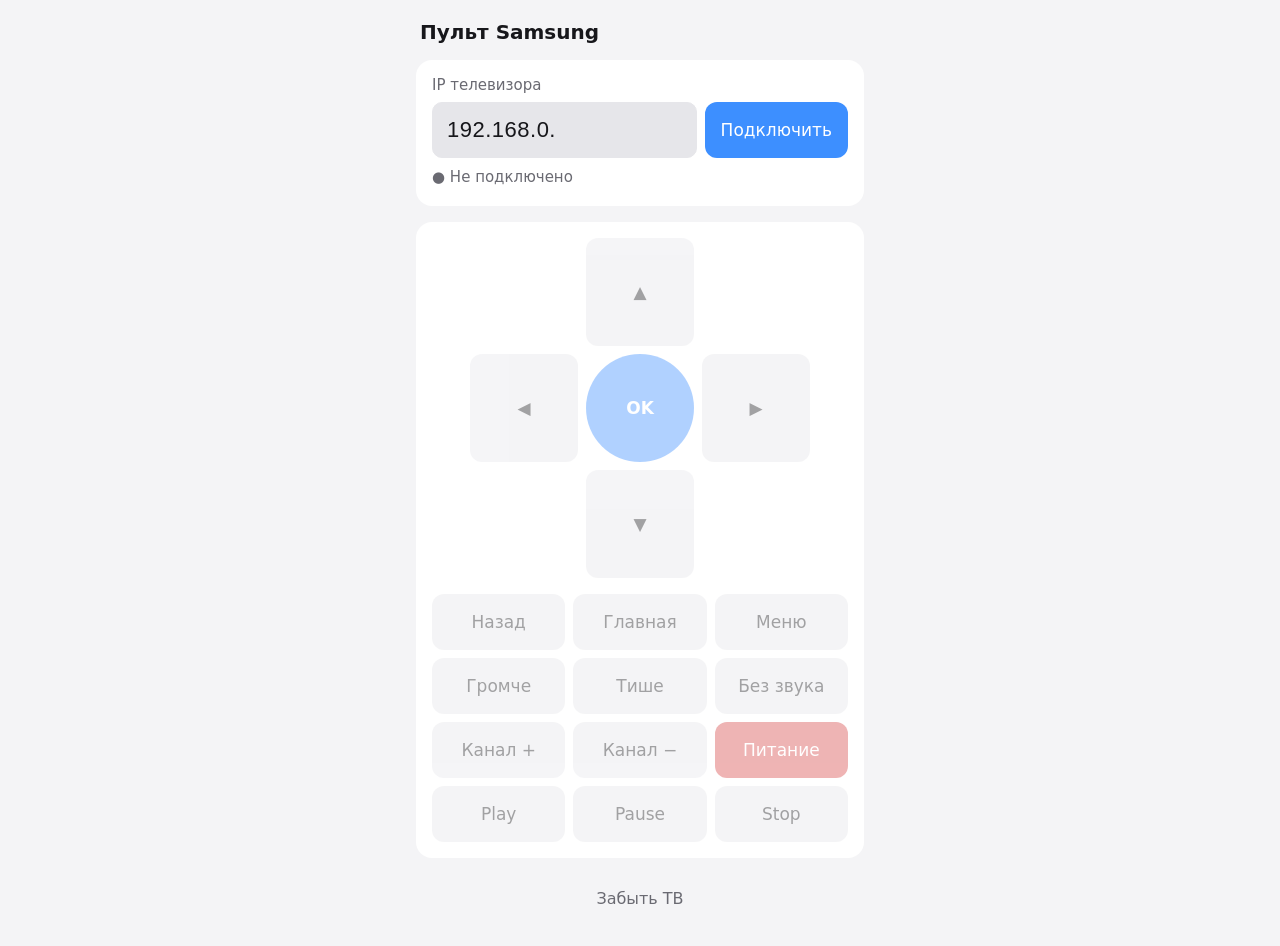
==== index.html @ b06d463a "Prefill IP with 192.168.0., larger touch targets, page heading" ====
<!DOCTYPE html>
<html lang="ru">
<head>
  <meta charset="UTF-8">
  <meta name="viewport" content="width=device-width, initial-scale=1.0">
  <title>TV Remote</title>
  <meta name="theme-color" content="#0b0b0d">
  <meta name="apple-mobile-web-app-capable" content="yes">
  <link rel="manifest" href="manifest.json">
  <link rel="icon" type="image/png" sizes="192x192" href="icon-192.png">
  <link rel="apple-touch-icon" href="icon-192.png">
  <link rel="stylesheet" href="styles.css">
</head>
<body>
  <main class="wrap">
    <h1>Пульт Samsung</h1>
    <section class="connect" id="connectPanel">
      <label for="ipInput">IP телевизора</label>
      <div class="row">
        <input id="ipInput" type="text" inputmode="decimal" value="192.168.0." placeholder="192.168.0.X" autocomplete="off" spellcheck="false">
        <button id="connectBtn" class="primary">Подключить</button>
      </div>
      <div class="status" id="status">Не подключено</div>
    </section>

    <section class="remote" id="remote" aria-label="Пульт">
      <div class="dpad">
        <button class="key ok" data-key="KEY_ENTER">OK</button>
        <button class="key up" data-key="KEY_UP" aria-label="Вверх">▲</button>
        <button class="key left" data-key="KEY_LEFT" aria-label="Влево">◀</button>
        <button class="key right" data-key="KEY_RIGHT" aria-label="Вправо">▶</button>
        <button class="key down" data-key="KEY_DOWN" aria-label="Вниз">▼</button>
      </div>

      <div class="grid3">
        <button class="key" data-key="KEY_RETURN">Назад</button>
        <button class="key" data-key="KEY_HOME">Главная</button>
        <button class="key" data-key="KEY_MENU">Меню</button>
      </div>

      <div class="grid2">
        <div class="pair">
          <button class="key" data-key="KEY_VOLUP">Громче</button>
          <button class="key" data-key="KEY_VOLDOWN">Тише</button>
          <button class="key" data-key="KEY_MUTE">Без звука</button>
        </div>
        <div class="pair">
          <button class="key" data-key="KEY_CHUP">Канал +</button>
          <button class="key" data-key="KEY_CHDOWN">Канал −</button>
          <button class="key power" data-key="KEY_POWER">Питание</button>
        </div>
      </div>

      <div class="grid3">
        <button class="key" data-key="KEY_PLAY">Play</button>
        <button class="key" data-key="KEY_PAUSE">Pause</button>
        <button class="key" data-key="KEY_STOP">Stop</button>
      </div>
    </section>

    <section class="foot">
      <button id="forgetBtn" class="ghost">Забыть ТВ</button>
    </section>
  </main>

  <script src="app.js"></script>
  <script>
    // Register the service worker when the page is served over HTTP(S) (not file://)
    if ('serviceWorker' in navigator && location.protocol.indexOf('http') === 0) {
      navigator.serviceWorker.register('sw.js').catch(function () { /* offline install is optional */ });
    }
  </script>
</body>
</html>
---- styles.css ----
:root {
  --bg: #0b0b0d;
  --panel: #17171b;
  --key: #26262d;
  --key-active: #3a3a44;
  --text: #f2f2f4;
  --text-dim: #9a9aa0;
  --accent: #3d8fff;
  --bad: #d64545;
  --ok: #3cb371;
}

@media (prefers-color-scheme: light) {
  :root:not([data-theme="dark"]) {
    --bg: #f4f4f6;
    --panel: #ffffff;
    --key: #e6e6ea;
    --key-active: #d2d2d8;
    --text: #17171b;
    --text-dim: #6a6a72;
  }
}

* { box-sizing: border-box; }

html, body {
  margin: 0;
  background: var(--bg);
  color: var(--text);
  font-family: 'Segoe UI', system-ui, Arial, sans-serif;
  min-height: 100%;
}

.wrap {
  max-width: 480px;
  margin: 0 auto;
  padding: 16px;
  display: flex;
  flex-direction: column;
  gap: 16px;
}

.connect, .remote {
  background: var(--panel);
  border-radius: 16px;
  padding: 16px;
}

label { display: block; color: var(--text-dim); font-size: 14px; margin-bottom: 8px; }

.row { display: flex; gap: 8px; }

input {
  flex: 1;
  min-width: 0;
  padding: 12px;
  border-radius: 10px;
  border: 1px solid var(--key);
  background: var(--key);
  color: var(--text);
  font-size: 16px;
}

button {
  font: inherit;
  color: var(--text);
  background: var(--key);
  border: 0;
  border-radius: 12px;
  padding: 12px;
  min-height: 48px;
  cursor: pointer;
  -webkit-tap-highlight-color: transparent;
  touch-action: manipulation;
}
button:active, button.pressed { background: var(--key-active); }
button:disabled { opacity: 0.4; cursor: default; }

button.primary { background: var(--accent); color: #fff; padding: 12px 16px; }
button.ghost { background: transparent; color: var(--text-dim); }

.status { margin-top: 10px; font-size: 14px; color: var(--text-dim); }
.status.ok { color: var(--ok); }
.status.bad { color: var(--bad); }

/* D-pad */
.dpad {
  display: grid;
  grid-template-columns: 1fr 1fr 1fr;
  grid-template-rows: 1fr 1fr 1fr;
  gap: 8px;
  width: 100%;
  aspect-ratio: 1 / 1;
  max-width: 320px;
  margin: 0 auto 16px;
}
.dpad .up { grid-column: 2; grid-row: 1; }
.dpad .left { grid-column: 1; grid-row: 2; }
.dpad .ok { grid-column: 2; grid-row: 2; border-radius: 50%; background: var(--accent); color: #fff; font-weight: 600; }
.dpad .right { grid-column: 3; grid-row: 2; }
.dpad .down { grid-column: 2; grid-row: 3; }

.grid3, .grid2 { display: grid; gap: 8px; margin-top: 8px; }
.grid3 { grid-template-columns: repeat(3, 1fr); }
.grid2 { grid-template-columns: 1fr; }
.pair { display: grid; grid-template-columns: repeat(3, 1fr); gap: 8px; }

.power { background: var(--bad); color: #fff; }

.foot { text-align: center; }

[hidden] { display: none !important; }

/* Touch-friendly sizes for phones */
.wrap { padding: max(16px, env(safe-area-inset-top)) 16px max(24px, env(safe-area-inset-bottom)); }
h1 { font-size: 20px; font-weight: 600; margin: 4px 4px 0; }
.connect label { font-size: 15px; }
input {
  font-size: 22px;
  letter-spacing: 0.5px;
  padding: 14px;
  min-height: 56px;
  font-variant-numeric: tabular-nums;
}
input:focus { outline: 2px solid var(--accent); outline-offset: 0; }
.row button.primary { min-height: 56px; font-size: 17px; }
button.key { min-height: 56px; font-size: 17px; }
.dpad { max-width: 340px; }
.status { font-size: 15px; min-height: 22px; }
.status::before { content: '● '; color: var(--text-dim); }
.status.ok::before { color: var(--ok); }
.status.bad::before { color: var(--bad); }
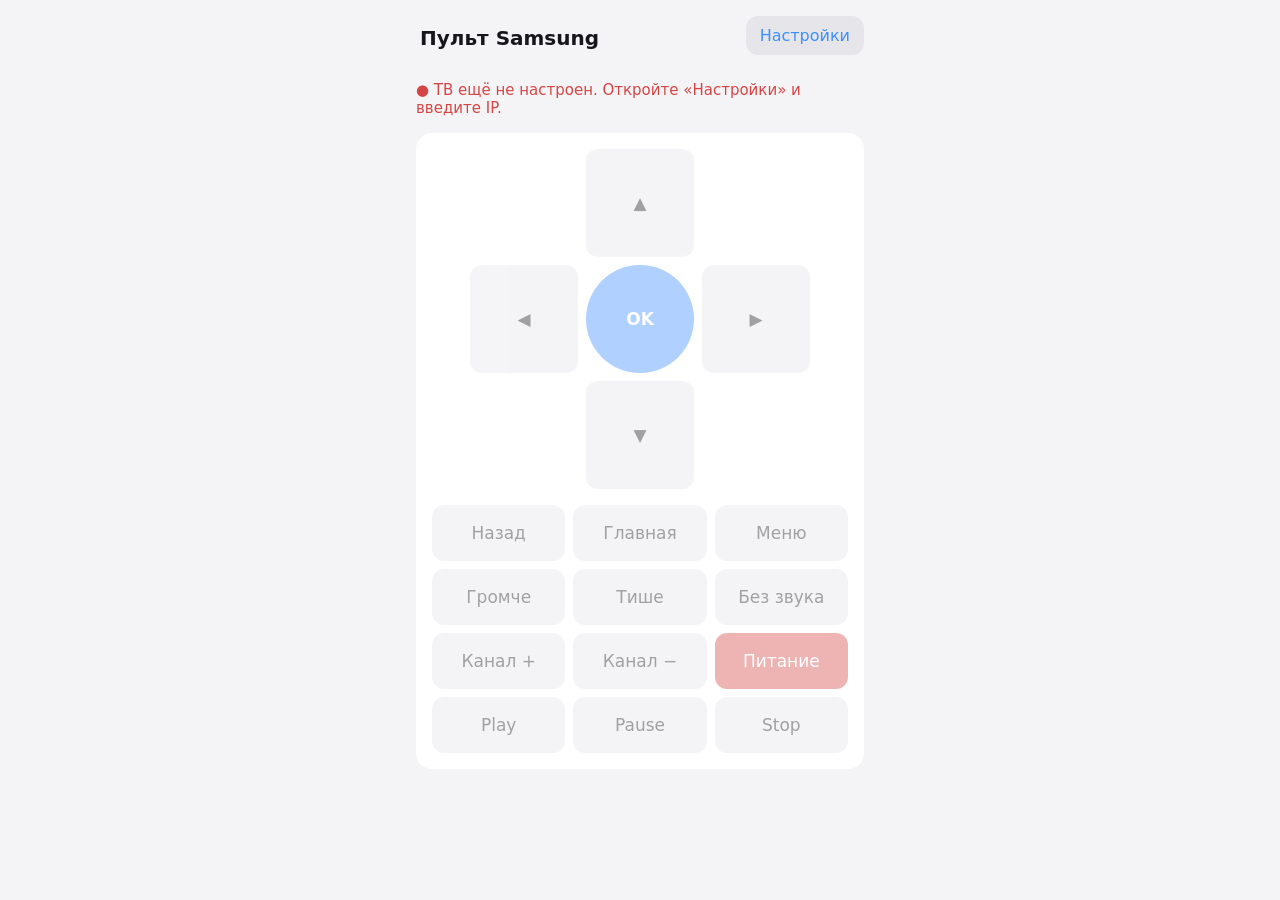
==== commit b4f84ff0: "Split settings into their own page (opened from a button); shared connection core" ====
--- a/index.html
+++ b/index.html
@@ -13,15 +13,12 @@
 </head>
 <body>
   <main class="wrap">
-    <h1>Пульт Samsung</h1>
-    <section class="connect" id="connectPanel">
-      <label for="ipInput">IP телевизора</label>
-      <div class="row">
-        <input id="ipInput" type="text" inputmode="decimal" value="192.168.0." placeholder="192.168.0.X" autocomplete="off" spellcheck="false">
-        <button id="connectBtn" class="primary">Подключить</button>
-      </div>
-      <div class="status" id="status">Не подключено</div>
-    </section>
+    <header class="bar">
+      <h1>Пульт Samsung</h1>
+      <a class="settings-link" href="settings.html" aria-label="Настройки">Настройки</a>
+    </header>
+
+    <div class="status" id="status">Не подключено</div>
 
     <section class="remote" id="remote" aria-label="Пульт">
       <div class="dpad">
@@ -57,15 +54,11 @@
         <button class="key" data-key="KEY_STOP">Stop</button>
       </div>
     </section>
-
-    <section class="foot">
-      <button id="forgetBtn" class="ghost">Забыть ТВ</button>
-    </section>
   </main>
 
-  <script src="app.js"></script>
+  <script src="tv.js"></script>
+  <script src="remote.js"></script>
   <script>
-    // Register the service worker when the page is served over HTTP(S) (not file://)
     if ('serviceWorker' in navigator && location.protocol.indexOf('http') === 0) {
       navigator.serviceWorker.register('sw.js').catch(function () { /* offline install is optional */ });
     }
--- a/styles.css
+++ b/styles.css
@@ -127,6 +127,16 @@
 button.key { min-height: 56px; font-size: 17px; }
 .dpad { max-width: 340px; }
 .status { font-size: 15px; min-height: 22px; }
+.bar { display: flex; align-items: center; justify-content: space-between; gap: 12px; }
+.settings-link {
+  color: var(--accent);
+  text-decoration: none;
+  font-size: 16px;
+  padding: 10px 14px;
+  border-radius: 12px;
+  background: var(--key);
+}
+.hint { margin-top: 12px; font-size: 14px; color: var(--text-dim); line-height: 1.4; }
 .status::before { content: '● '; color: var(--text-dim); }
 .status.ok::before { color: var(--ok); }
 .status.bad::before { color: var(--bad); }
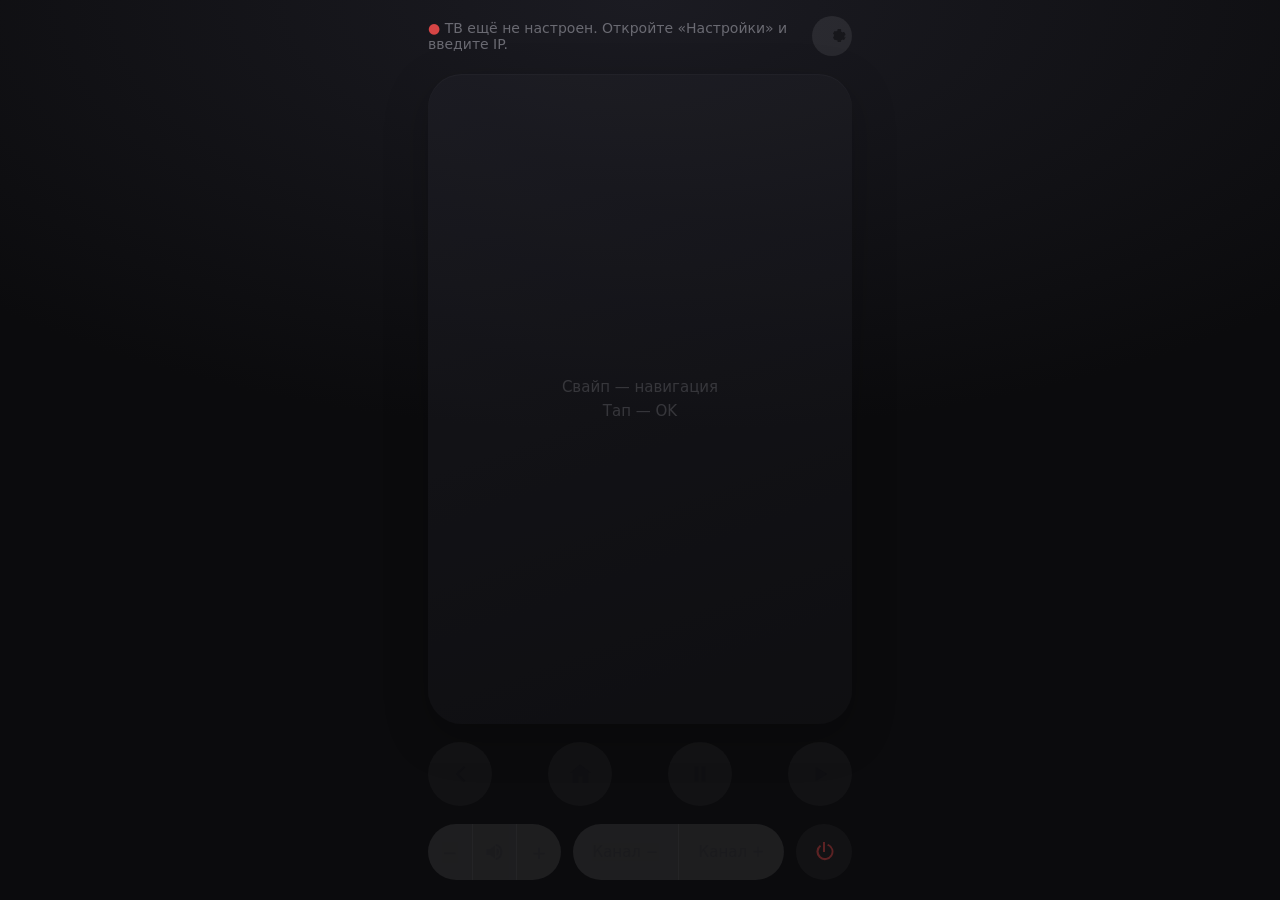
==== commit fa6edfba: "Apple TV style remote: swipe touchpad (swipe = move, tap = OK), round transport buttons, volume pill" ====
--- a/index.html
+++ b/index.html
@@ -2,7 +2,7 @@
 <html lang="ru">
 <head>
   <meta charset="UTF-8">
-  <meta name="viewport" content="width=device-width, initial-scale=1.0">
+  <meta name="viewport" content="width=device-width, initial-scale=1.0, viewport-fit=cover">
   <title>TV Remote</title>
   <meta name="theme-color" content="#0b0b0d">
   <meta name="apple-mobile-web-app-capable" content="yes">
@@ -12,47 +12,49 @@
   <link rel="stylesheet" href="styles.css">
 </head>
 <body>
-  <main class="wrap">
-    <header class="bar">
-      <h1>Пульт Samsung</h1>
-      <a class="settings-link" href="settings.html" aria-label="Настройки">Настройки</a>
+  <main class="remote-app">
+    <header class="top">
+      <div class="status" id="status">Не подключено</div>
+      <a class="settings-link" href="settings.html" aria-label="Настройки">
+        <svg viewBox="0 0 24 24" width="22" height="22" aria-hidden="true"><path fill="currentColor" d="M12 8.5a3.5 3.5 0 1 0 0 7 3.5 3.5 0 0 0 0-7Zm8.9 4.2-.9-.5c.1-.6.1-1.1 0-1.7l.9-.5a.8.8 0 0 0 .3-1.1l-1.2-2a.8.8 0 0 0-1.1-.3l-.9.5a6.9 6.9 0 0 0-1.5-.9V4.1a.8.8 0 0 0-.8-.8h-2.4a.8.8 0 0 0-.8.8v1.1c-.5.2-1 .5-1.5.9l-.9-.5a.8.8 0 0 0-1.1.3l-1.2 2a.8.8 0 0 0 .3 1.1l.9.5c-.1.6-.1 1.1 0 1.7l-.9.5a.8.8 0 0 0-.3 1.1l1.2 2c.2.4.7.5 1.1.3l.9-.5c.5.4 1 .7 1.5.9v1.1c0 .4.4.8.8.8h2.4c.4 0 .8-.4.8-.8v-1.1c.5-.2 1-.5 1.5-.9l.9.5c.4.2.9.1 1.1-.3l1.2-2a.8.8 0 0 0-.3-1.1Z"/></svg>
+      </a>
     </header>
 
-    <div class="status" id="status">Не подключено</div>
+    <!-- Swipe surface: swipe to move the focus, tap to press OK -->
+    <section class="touchpad" id="touchpad" aria-label="Тачпад: свайп для навигации, тап для OK">
+      <div class="touch-hint" id="touchHint">Свайп — навигация<br>Тап — OK</div>
+    </section>
 
-    <section class="remote" id="remote" aria-label="Пульт">
-      <div class="dpad">
-        <button class="key ok" data-key="KEY_ENTER">OK</button>
-        <button class="key up" data-key="KEY_UP" aria-label="Вверх">▲</button>
-        <button class="key left" data-key="KEY_LEFT" aria-label="Влево">◀</button>
-        <button class="key right" data-key="KEY_RIGHT" aria-label="Вправо">▶</button>
-        <button class="key down" data-key="KEY_DOWN" aria-label="Вниз">▼</button>
+    <section class="buttons">
+      <button class="round key" data-key="KEY_RETURN" aria-label="Назад">
+        <svg viewBox="0 0 24 24" width="26" height="26" aria-hidden="true"><path fill="currentColor" d="M15.5 4.5 8 12l7.5 7.5 1.4-1.4L10.8 12l6.1-6.1z"/></svg>
+      </button>
+      <button class="round key" data-key="KEY_HOME" aria-label="Главная">
+        <svg viewBox="0 0 24 24" width="26" height="26" aria-hidden="true"><path fill="currentColor" d="M12 3 2.5 11h2.9v9h5.2v-6h3.8v6h5.2v-9h2.9z"/></svg>
+      </button>
+      <button class="round key" data-key="KEY_PAUSE" aria-label="Пауза">
+        <svg viewBox="0 0 24 24" width="26" height="26" aria-hidden="true"><path fill="currentColor" d="M7 5h3.5v14H7zM13.5 5H17v14h-3.5z"/></svg>
+      </button>
+      <button class="round key" data-key="KEY_PLAY" aria-label="Играть">
+        <svg viewBox="0 0 24 24" width="26" height="26" aria-hidden="true"><path fill="currentColor" d="M8 5.5v13l11-6.5z"/></svg>
+      </button>
+    </section>
+
+    <section class="volume-row">
+      <div class="pill">
+        <button class="key" data-key="KEY_VOLDOWN" aria-label="Тише">−</button>
+        <button class="key" data-key="KEY_MUTE" aria-label="Без звука">
+          <svg viewBox="0 0 24 24" width="22" height="22" aria-hidden="true"><path fill="currentColor" d="M4 9v6h4l5 4V5L8 9H4zm13.5 3a4.5 4.5 0 0 0-2.5-4v8a4.5 4.5 0 0 0 2.5-4zM14 3.2v2.1a7 7 0 0 1 0 13.4v2.1a9 9 0 0 0 0-17.6z"/></svg>
+        </button>
+        <button class="key" data-key="KEY_VOLUP" aria-label="Громче">+</button>
       </div>
-
-      <div class="grid3">
-        <button class="key" data-key="KEY_RETURN">Назад</button>
-        <button class="key" data-key="KEY_HOME">Главная</button>
-        <button class="key" data-key="KEY_MENU">Меню</button>
+      <div class="pill">
+        <button class="key" data-key="KEY_CHDOWN" aria-label="Канал вниз">Канал −</button>
+        <button class="key" data-key="KEY_CHUP" aria-label="Канал вверх">Канал +</button>
       </div>
-
-      <div class="grid2">
-        <div class="pair">
-          <button class="key" data-key="KEY_VOLUP">Громче</button>
-          <button class="key" data-key="KEY_VOLDOWN">Тише</button>
-          <button class="key" data-key="KEY_MUTE">Без звука</button>
-        </div>
-        <div class="pair">
-          <button class="key" data-key="KEY_CHUP">Канал +</button>
-          <button class="key" data-key="KEY_CHDOWN">Канал −</button>
-          <button class="key power" data-key="KEY_POWER">Питание</button>
-        </div>
-      </div>
-
-      <div class="grid3">
-        <button class="key" data-key="KEY_PLAY">Play</button>
-        <button class="key" data-key="KEY_PAUSE">Pause</button>
-        <button class="key" data-key="KEY_STOP">Stop</button>
-      </div>
+      <button class="round power key" data-key="KEY_POWER" aria-label="Питание">
+        <svg viewBox="0 0 24 24" width="24" height="24" aria-hidden="true"><path fill="currentColor" d="M11 2h2v10h-2zM7.8 4.9l1.4 1.4A6.5 6.5 0 1 0 15 5.3l1.4-1.4A8.5 8.5 0 1 1 7.8 4.9z"/></svg>
+      </button>
     </section>
   </main>
 
--- a/styles.css
+++ b/styles.css
@@ -140,3 +140,110 @@
 .status::before { content: '● '; color: var(--text-dim); }
 .status.ok::before { color: var(--ok); }
 .status.bad::before { color: var(--bad); }
+
+/* ---- Apple TV style remote ---- */
+body {
+  background: radial-gradient(120% 80% at 50% 0%, #1b1b22 0%, #0b0b0d 60%);
+  min-height: 100vh;
+  -webkit-user-select: none;
+  user-select: none;
+  -webkit-touch-callout: none;
+}
+
+.remote-app {
+  max-width: 420px;
+  margin: 0 auto;
+  min-height: 100vh;
+  padding: max(16px, env(safe-area-inset-top)) 18px max(20px, env(safe-area-inset-bottom));
+  display: flex;
+  flex-direction: column;
+  gap: 18px;
+}
+
+.top { display: flex; align-items: center; justify-content: space-between; gap: 12px; min-height: 40px; }
+.top .status { font-size: 14px; color: var(--text-dim); margin: 0; }
+.settings-link {
+  color: var(--text);
+  width: 40px;
+  height: 40px;
+  border-radius: 50%;
+  background: rgba(255, 255, 255, 0.08);
+  display: grid;
+  place-items: center;
+  flex: 0 0 auto;
+}
+
+/* Swipe surface */
+.touchpad {
+  position: relative;
+  flex: 1 1 auto;
+  min-height: 46vh;
+  border-radius: 34px;
+  background: linear-gradient(160deg, #22222a 0%, #141418 100%);
+  box-shadow: inset 0 1px 0 rgba(255, 255, 255, 0.06), 0 14px 40px rgba(0, 0, 0, 0.45);
+  touch-action: none;
+  display: grid;
+  place-items: center;
+  transition: opacity 0.2s;
+}
+.touchpad.disabled { opacity: 0.45; }
+.touchpad.active { box-shadow: inset 0 0 0 2px rgba(255, 255, 255, 0.22), 0 14px 40px rgba(0, 0, 0, 0.45); }
+.touch-hint {
+  color: var(--text-dim);
+  font-size: 15px;
+  line-height: 1.6;
+  text-align: center;
+  transition: opacity 0.2s;
+}
+
+/* Round buttons row */
+.buttons { display: flex; justify-content: space-between; gap: 12px; }
+.round {
+  width: 64px;
+  height: 64px;
+  min-height: 0;
+  border-radius: 50%;
+  padding: 0;
+  display: grid;
+  place-items: center;
+  background: rgba(255, 255, 255, 0.08);
+  color: var(--text);
+  flex: 0 0 auto;
+}
+.round:active, .round.pressed { background: rgba(255, 255, 255, 0.18); transform: scale(0.96); }
+.round.power { color: var(--bad); }
+
+/* Volume and channel pills */
+.volume-row { display: flex; align-items: center; gap: 12px; }
+.pill {
+  display: flex;
+  flex: 1 1 auto;
+  justify-content: space-between;
+  align-items: center;
+  height: 56px;
+  border-radius: 28px;
+  background: rgba(255, 255, 255, 0.08);
+  overflow: hidden;
+}
+.pill button {
+  flex: 1 1 0;
+  height: 100%;
+  min-height: 0;
+  padding: 0;
+  border-radius: 0;
+  background: transparent;
+  color: var(--text);
+  font-size: 18px;
+  display: grid;
+  place-items: center;
+}
+.pill button:active { background: rgba(255, 255, 255, 0.14); }
+.pill button + button { border-left: 1px solid rgba(255, 255, 255, 0.08); }
+.pill:nth-child(2) button { font-size: 15px; }
+
+/* Buttons that do not fit the grid use a generic fill */
+.volume-row .round.power { width: 56px; height: 56px; }
+
+@media (min-width: 900px) {
+  .remote-app { max-width: 460px; }
+}
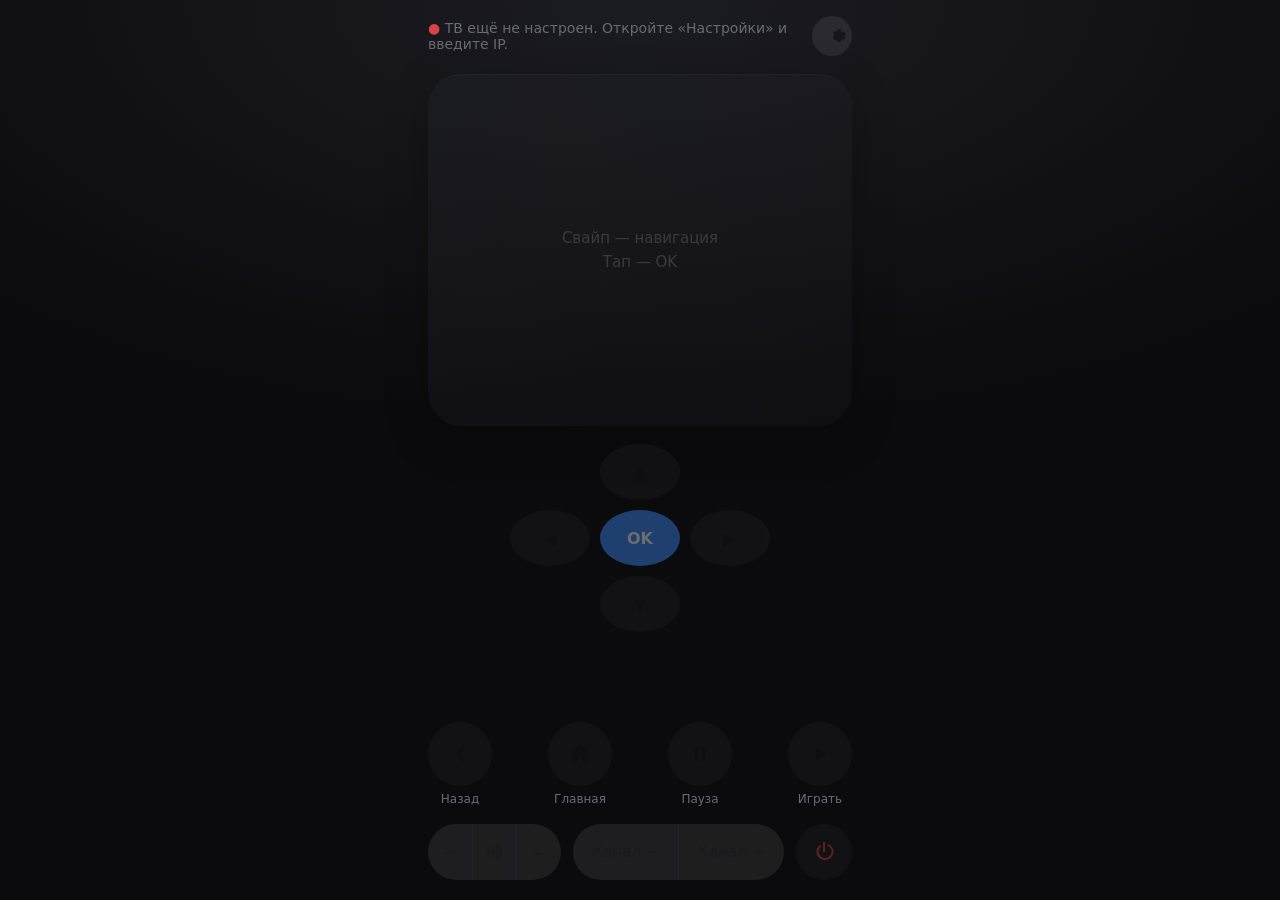
==== commit e6cbbc14: "Remote: arrow d-pad under the touchpad, labels on buttons, less sensitive swipe" ====
--- a/index.html
+++ b/index.html
@@ -2,7 +2,7 @@
 <html lang="ru">
 <head>
   <meta charset="UTF-8">
-  <meta name="viewport" content="width=device-width, initial-scale=1.0, viewport-fit=cover">
+  <meta name="viewport" content="width=device-width, initial-scale=1.0, maximum-scale=1.0, user-scalable=no, viewport-fit=cover">
   <title>TV Remote</title>
   <meta name="theme-color" content="#0b0b0d">
   <meta name="apple-mobile-web-app-capable" content="yes">
@@ -15,6 +15,7 @@
   <main class="remote-app">
     <header class="top">
       <div class="status" id="status">Не подключено</div>
+      <button class="update-btn" id="updateBtn" hidden>Обновить</button>
       <a class="settings-link" href="settings.html" aria-label="Настройки">
         <svg viewBox="0 0 24 24" width="22" height="22" aria-hidden="true"><path fill="currentColor" d="M12 8.5a3.5 3.5 0 1 0 0 7 3.5 3.5 0 0 0 0-7Zm8.9 4.2-.9-.5c.1-.6.1-1.1 0-1.7l.9-.5a.8.8 0 0 0 .3-1.1l-1.2-2a.8.8 0 0 0-1.1-.3l-.9.5a6.9 6.9 0 0 0-1.5-.9V4.1a.8.8 0 0 0-.8-.8h-2.4a.8.8 0 0 0-.8.8v1.1c-.5.2-1 .5-1.5.9l-.9-.5a.8.8 0 0 0-1.1.3l-1.2 2a.8.8 0 0 0 .3 1.1l.9.5c-.1.6-.1 1.1 0 1.7l-.9.5a.8.8 0 0 0-.3 1.1l1.2 2c.2.4.7.5 1.1.3l.9-.5c.5.4 1 .7 1.5.9v1.1c0 .4.4.8.8.8h2.4c.4 0 .8-.4.8-.8v-1.1c.5-.2 1-.5 1.5-.9l.9.5c.4.2.9.1 1.1-.3l1.2-2a.8.8 0 0 0-.3-1.1Z"/></svg>
       </a>
@@ -25,19 +26,40 @@
       <div class="touch-hint" id="touchHint">Свайп — навигация<br>Тап — OK</div>
     </section>
 
+    <!-- Explicit arrows for those who prefer buttons to swipes -->
+    <section class="dpad" aria-label="Стрелки">
+      <button class="key dir up" data-key="KEY_UP" aria-label="Вверх">▲</button>
+      <button class="key dir left" data-key="KEY_LEFT" aria-label="Влево">◀</button>
+      <button class="key dir ok" data-key="KEY_ENTER">OK</button>
+      <button class="key dir right" data-key="KEY_RIGHT" aria-label="Вправо">▶</button>
+      <button class="key dir down" data-key="KEY_DOWN" aria-label="Вниз">▼</button>
+    </section>
+
     <section class="buttons">
-      <button class="round key" data-key="KEY_RETURN" aria-label="Назад">
-        <svg viewBox="0 0 24 24" width="26" height="26" aria-hidden="true"><path fill="currentColor" d="M15.5 4.5 8 12l7.5 7.5 1.4-1.4L10.8 12l6.1-6.1z"/></svg>
-      </button>
-      <button class="round key" data-key="KEY_HOME" aria-label="Главная">
-        <svg viewBox="0 0 24 24" width="26" height="26" aria-hidden="true"><path fill="currentColor" d="M12 3 2.5 11h2.9v9h5.2v-6h3.8v6h5.2v-9h2.9z"/></svg>
-      </button>
-      <button class="round key" data-key="KEY_PAUSE" aria-label="Пауза">
-        <svg viewBox="0 0 24 24" width="26" height="26" aria-hidden="true"><path fill="currentColor" d="M7 5h3.5v14H7zM13.5 5H17v14h-3.5z"/></svg>
-      </button>
-      <button class="round key" data-key="KEY_PLAY" aria-label="Играть">
-        <svg viewBox="0 0 24 24" width="26" height="26" aria-hidden="true"><path fill="currentColor" d="M8 5.5v13l11-6.5z"/></svg>
-      </button>
+      <div class="item">
+        <button class="round key" data-key="KEY_RETURN" aria-label="Назад">
+          <svg viewBox="0 0 24 24" width="26" height="26" aria-hidden="true"><path fill="currentColor" d="M15.5 4.5 8 12l7.5 7.5 1.4-1.4L10.8 12l6.1-6.1z"/></svg>
+        </button>
+        <span class="label">Назад</span>
+      </div>
+      <div class="item">
+        <button class="round key" data-key="KEY_HOME" aria-label="Главная">
+          <svg viewBox="0 0 24 24" width="26" height="26" aria-hidden="true"><path fill="currentColor" d="M12 3 2.5 11h2.9v9h5.2v-6h3.8v6h5.2v-9h2.9z"/></svg>
+        </button>
+        <span class="label">Главная</span>
+      </div>
+      <div class="item">
+        <button class="round key" data-key="KEY_PAUSE" aria-label="Пауза">
+          <svg viewBox="0 0 24 24" width="26" height="26" aria-hidden="true"><path fill="currentColor" d="M7 5h3.5v14H7zM13.5 5H17v14h-3.5z"/></svg>
+        </button>
+        <span class="label">Пауза</span>
+      </div>
+      <div class="item">
+        <button class="round key" data-key="KEY_PLAY" aria-label="Играть">
+          <svg viewBox="0 0 24 24" width="26" height="26" aria-hidden="true"><path fill="currentColor" d="M8 5.5v13l11-6.5z"/></svg>
+        </button>
+        <span class="label">Играть</span>
+      </div>
     </section>
 
     <section class="volume-row">
@@ -59,11 +81,8 @@
   </main>
 
   <script src="tv.js"></script>
+  <script src="update.js"></script>
   <script src="remote.js"></script>
-  <script>
-    if ('serviceWorker' in navigator && location.protocol.indexOf('http') === 0) {
-      navigator.serviceWorker.register('sw.js').catch(function () { /* offline install is optional */ });
-    }
-  </script>
+  <script>Updater.init();</script>
 </body>
 </html>
--- a/styles.css
+++ b/styles.css
@@ -151,6 +151,7 @@
 }
 
 .remote-app {
+  touch-action: manipulation;
   max-width: 420px;
   margin: 0 auto;
   min-height: 100vh;
@@ -247,3 +248,39 @@
 @media (min-width: 900px) {
   .remote-app { max-width: 460px; }
 }
+
+/* In-app update button */
+.update-btn {
+  min-height: 0;
+  padding: 8px 14px;
+  border-radius: 999px;
+  font-size: 14px;
+  background: var(--accent);
+  color: #fff;
+}
+[hidden] { display: none !important; }
+
+/* Arrow d-pad under the touchpad */
+.dpad {
+  display: grid;
+  grid-template-columns: repeat(3, 1fr);
+  grid-template-rows: repeat(3, 56px);
+  gap: 10px;
+  width: 100%;
+  max-width: 260px;
+  margin: 0 auto;
+}
+.dpad .dir { min-height: 0; padding: 0; border-radius: 50%; background: rgba(255, 255, 255, 0.08); font-size: 18px; }
+.dpad .up { grid-column: 2; grid-row: 1; }
+.dpad .left { grid-column: 1; grid-row: 2; }
+.dpad .ok { grid-column: 2; grid-row: 2; background: var(--accent); color: #fff; font-weight: 600; font-size: 16px; }
+.dpad .right { grid-column: 3; grid-row: 2; }
+.dpad .down { grid-column: 2; grid-row: 3; }
+.dpad .dir:active { background: rgba(255, 255, 255, 0.18); }
+
+/* Labels under the round buttons */
+.buttons .item { display: flex; flex-direction: column; align-items: center; gap: 6px; }
+.label { font-size: 12px; color: var(--text-dim); }
+
+/* Smaller swipe surface so the arrows fit on screen */
+.touchpad { min-height: 30vh; }
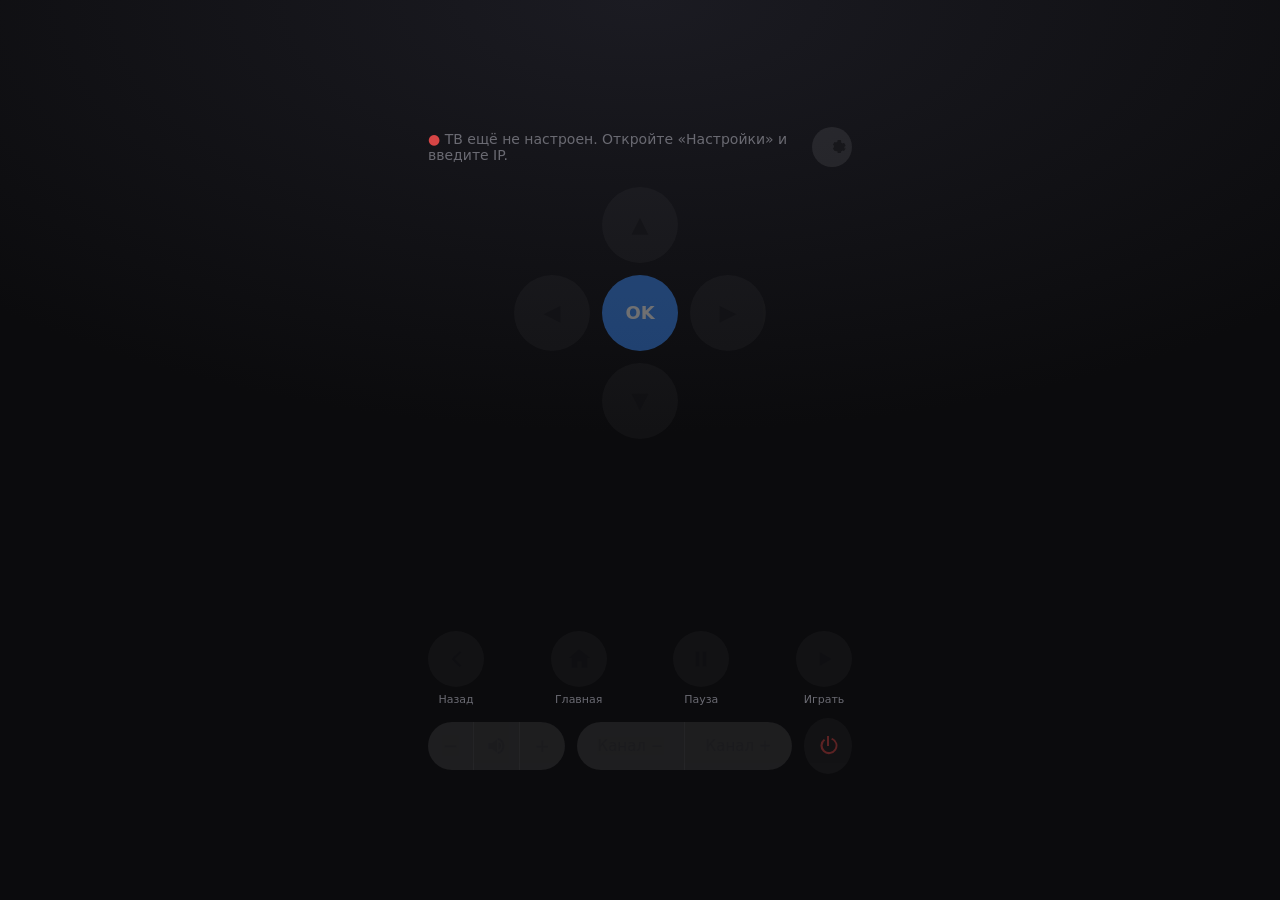
==== commit 6b93283d: "Remote: replace touchpad with round arrow buttons and OK" ====
--- a/index.html
+++ b/index.html
@@ -21,12 +21,7 @@
       </a>
     </header>
 
-    <!-- Swipe surface: swipe to move the focus, tap to press OK -->
-    <section class="touchpad" id="touchpad" aria-label="Тачпад: свайп для навигации, тап для OK">
-      <div class="touch-hint" id="touchHint">Свайп — навигация<br>Тап — OK</div>
-    </section>
-
-    <!-- Explicit arrows for those who prefer buttons to swipes -->
+    <!-- Arrows: press to move the focus on the TV, OK in the middle -->
     <section class="dpad" aria-label="Стрелки">
       <button class="key dir up" data-key="KEY_UP" aria-label="Вверх">▲</button>
       <button class="key dir left" data-key="KEY_LEFT" aria-label="Влево">◀</button>
--- a/styles.css
+++ b/styles.css
@@ -284,3 +284,38 @@
 
 /* Smaller swipe surface so the arrows fit on screen */
 .touchpad { min-height: 30vh; }
+
+/* Fit the whole remote on one iPhone screen (375x667 up to 430x932) */
+.remote-app {
+  min-height: 100vh;
+  min-height: 100dvh;
+  height: auto;
+  gap: 12px;
+  padding-top: max(12px, env(safe-area-inset-top));
+  padding-bottom: max(12px, env(safe-area-inset-bottom));
+}
+.touchpad {
+  flex: 0 0 auto;
+  height: clamp(120px, 22vh, 230px);
+  min-height: 0;
+  border-radius: 28px;
+}
+.dpad { max-width: 210px; grid-template-rows: repeat(3, 46px); gap: 8px; }
+.dpad .ok { font-size: 15px; }
+.buttons .round { width: 56px; height: 56px; }
+.volume-row .pill { height: 48px; }
+.volume-row .round.power { width: 48px; height: 48px; }
+.label { font-size: 11px; }
+
+/* Buttons only: the arrow pad takes the space the touchpad used to have */
+.dpad {
+  max-width: 280px;
+  grid-template-rows: repeat(3, 76px);
+  gap: 12px;
+  margin: 8px auto;
+}
+.dpad .dir { font-size: 22px; }
+.dpad .ok { font-size: 18px; }
+.remote-app { justify-content: center; }
+.dpad { grid-template-columns: repeat(3, 76px); justify-content: center; max-width: none; }
+.dpad .dir { border-radius: 50%; }
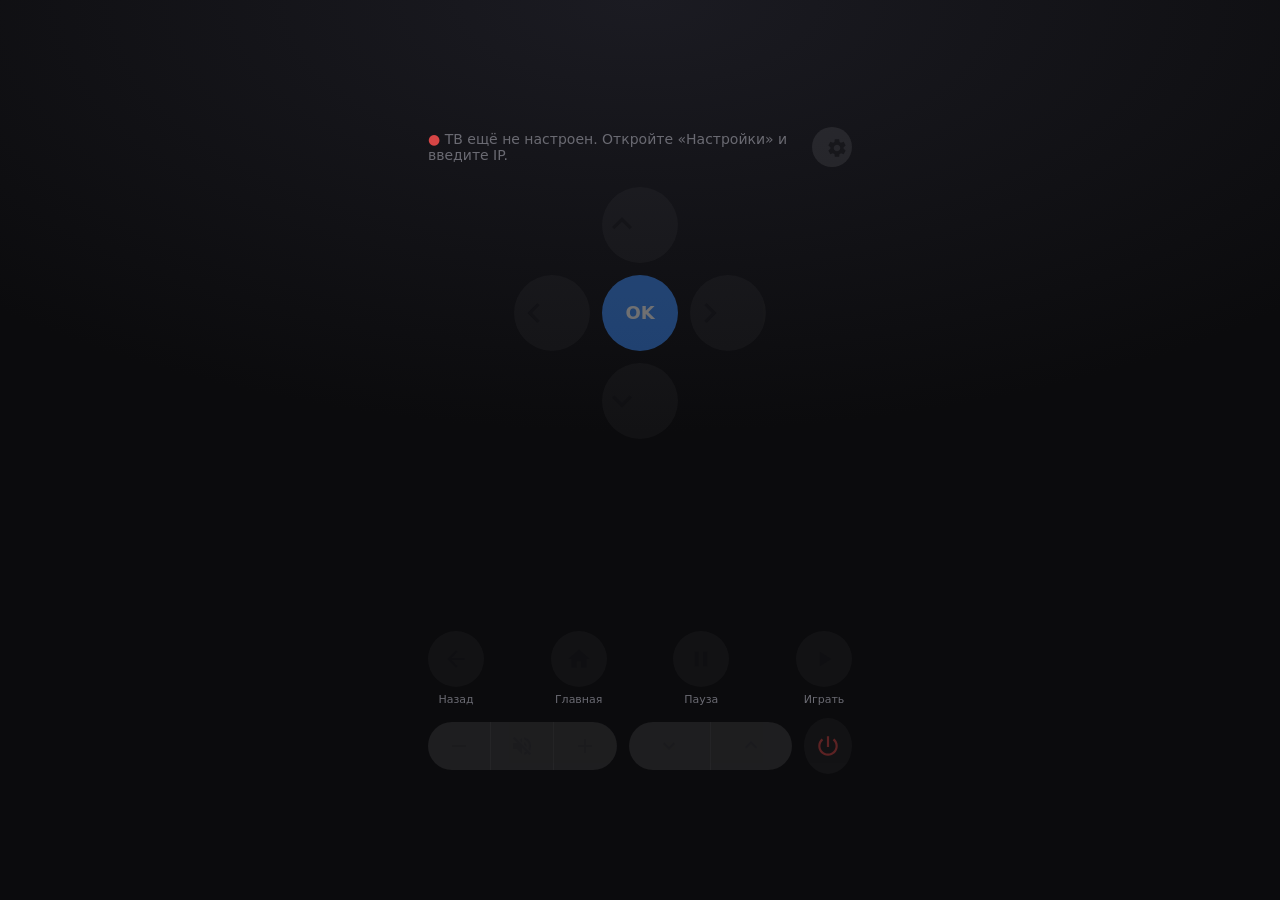
==== commit 2a48f454: "Standard vector icons for the remote (chevrons, Material-style arrows, volume, power, settings)" ====
--- a/index.html
+++ b/index.html
@@ -17,41 +17,41 @@
       <div class="status" id="status">Не подключено</div>
       <button class="update-btn" id="updateBtn" hidden>Обновить</button>
       <a class="settings-link" href="settings.html" aria-label="Настройки">
-        <svg viewBox="0 0 24 24" width="22" height="22" aria-hidden="true"><path fill="currentColor" d="M12 8.5a3.5 3.5 0 1 0 0 7 3.5 3.5 0 0 0 0-7Zm8.9 4.2-.9-.5c.1-.6.1-1.1 0-1.7l.9-.5a.8.8 0 0 0 .3-1.1l-1.2-2a.8.8 0 0 0-1.1-.3l-.9.5a6.9 6.9 0 0 0-1.5-.9V4.1a.8.8 0 0 0-.8-.8h-2.4a.8.8 0 0 0-.8.8v1.1c-.5.2-1 .5-1.5.9l-.9-.5a.8.8 0 0 0-1.1.3l-1.2 2a.8.8 0 0 0 .3 1.1l.9.5c-.1.6-.1 1.1 0 1.7l-.9.5a.8.8 0 0 0-.3 1.1l1.2 2c.2.4.7.5 1.1.3l.9-.5c.5.4 1 .7 1.5.9v1.1c0 .4.4.8.8.8h2.4c.4 0 .8-.4.8-.8v-1.1c.5-.2 1-.5 1.5-.9l.9.5c.4.2.9.1 1.1-.3l1.2-2a.8.8 0 0 0-.3-1.1Z"/></svg>
+        <svg viewBox="0 0 24 24" width="22" height="22" aria-hidden="true"><path fill="currentColor" d="M19.14 12.94c.04-.3.06-.61.06-.94 0-.32-.02-.64-.07-.94l2.03-1.58c.18-.14.23-.41.12-.61l-1.92-3.32c-.12-.22-.37-.29-.59-.22l-2.39.96c-.5-.38-1.03-.7-1.62-.94l-.36-2.54c-.04-.24-.24-.41-.48-.41h-3.84c-.24 0-.43.17-.47.41l-.36 2.54c-.59.24-1.13.57-1.62.94l-2.39-.96c-.22-.08-.47 0-.59.22L2.74 8.87c-.12.21-.08.47.12.61l2.03 1.58c-.05.3-.09.63-.09.94s.02.64.07.94l-2.03 1.58c-.18.14-.23.41-.12.61l1.92 3.32c.12.22.37.29.59.22l2.39-.96c.5.38 1.03.7 1.62.94l.36 2.54c.05.24.24.41.48.41h3.84c.24 0 .44-.17.47-.41l.36-2.54c.59-.24 1.13-.56 1.62-.94l2.39.96c.22.08.47 0 .59-.22l1.92-3.32c.12-.22.07-.47-.12-.61l-2.01-1.58zM12 15.6c-1.98 0-3.6-1.62-3.6-3.6s1.62-3.6 3.6-3.6 3.6 1.62 3.6 3.6-1.62 3.6-3.6 3.6z"/></svg>
       </a>
     </header>
 
     <!-- Arrows: press to move the focus on the TV, OK in the middle -->
     <section class="dpad" aria-label="Стрелки">
-      <button class="key dir up" data-key="KEY_UP" aria-label="Вверх">▲</button>
-      <button class="key dir left" data-key="KEY_LEFT" aria-label="Влево">◀</button>
+      <button class="key dir up" data-key="KEY_UP" aria-label="Вверх"><svg viewBox="0 0 24 24" aria-hidden="true"><path fill="currentColor" d="M16.59 14.59L12 10l-4.59 4.59L6 13.17l6-6 6 6z"/></svg></button>
+      <button class="key dir left" data-key="KEY_LEFT" aria-label="Влево"><svg viewBox="0 0 24 24" aria-hidden="true"><path fill="currentColor" d="M15.41 16.59L10.83 12l4.58-4.59L14 6l-6 6 6 6z"/></svg></button>
       <button class="key dir ok" data-key="KEY_ENTER">OK</button>
-      <button class="key dir right" data-key="KEY_RIGHT" aria-label="Вправо">▶</button>
-      <button class="key dir down" data-key="KEY_DOWN" aria-label="Вниз">▼</button>
+      <button class="key dir right" data-key="KEY_RIGHT" aria-label="Вправо"><svg viewBox="0 0 24 24" aria-hidden="true"><path fill="currentColor" d="M8.59 16.59L13.17 12 8.59 7.41 10 6l6 6-6 6z"/></svg></button>
+      <button class="key dir down" data-key="KEY_DOWN" aria-label="Вниз"><svg viewBox="0 0 24 24" aria-hidden="true"><path fill="currentColor" d="M16.59 8.59L12 13.17 7.41 8.59 6 10l6 6 6-6z"/></svg></button>
     </section>
 
     <section class="buttons">
       <div class="item">
         <button class="round key" data-key="KEY_RETURN" aria-label="Назад">
-          <svg viewBox="0 0 24 24" width="26" height="26" aria-hidden="true"><path fill="currentColor" d="M15.5 4.5 8 12l7.5 7.5 1.4-1.4L10.8 12l6.1-6.1z"/></svg>
+          <svg viewBox="0 0 24 24" aria-hidden="true"><path fill="currentColor" d="M20 11H7.83l5.59-5.59L12 4l-8 8 8 8 1.41-1.41L7.83 13H20v-2z"/></svg>
         </button>
         <span class="label">Назад</span>
       </div>
       <div class="item">
         <button class="round key" data-key="KEY_HOME" aria-label="Главная">
-          <svg viewBox="0 0 24 24" width="26" height="26" aria-hidden="true"><path fill="currentColor" d="M12 3 2.5 11h2.9v9h5.2v-6h3.8v6h5.2v-9h2.9z"/></svg>
+          <svg viewBox="0 0 24 24" aria-hidden="true"><path fill="currentColor" d="M10 20v-6h4v6h5v-8h3L12 3 2 12h3v8z"/></svg>
         </button>
         <span class="label">Главная</span>
       </div>
       <div class="item">
         <button class="round key" data-key="KEY_PAUSE" aria-label="Пауза">
-          <svg viewBox="0 0 24 24" width="26" height="26" aria-hidden="true"><path fill="currentColor" d="M7 5h3.5v14H7zM13.5 5H17v14h-3.5z"/></svg>
+          <svg viewBox="0 0 24 24" aria-hidden="true"><path fill="currentColor" d="M6 19h4V5H6v14zm8-14v14h4V5h-4z"/></svg>
         </button>
         <span class="label">Пауза</span>
       </div>
       <div class="item">
         <button class="round key" data-key="KEY_PLAY" aria-label="Играть">
-          <svg viewBox="0 0 24 24" width="26" height="26" aria-hidden="true"><path fill="currentColor" d="M8 5.5v13l11-6.5z"/></svg>
+          <svg viewBox="0 0 24 24" aria-hidden="true"><path fill="currentColor" d="M8 5v14l11-7z"/></svg>
         </button>
         <span class="label">Играть</span>
       </div>
@@ -59,18 +59,26 @@
 
     <section class="volume-row">
       <div class="pill">
-        <button class="key" data-key="KEY_VOLDOWN" aria-label="Тише">−</button>
+        <button class="key" data-key="KEY_VOLDOWN" aria-label="Тише">
+          <svg viewBox="0 0 24 24" aria-hidden="true"><path fill="currentColor" d="M19 13H5v-2h14v2z"/></svg>
+        </button>
         <button class="key" data-key="KEY_MUTE" aria-label="Без звука">
-          <svg viewBox="0 0 24 24" width="22" height="22" aria-hidden="true"><path fill="currentColor" d="M4 9v6h4l5 4V5L8 9H4zm13.5 3a4.5 4.5 0 0 0-2.5-4v8a4.5 4.5 0 0 0 2.5-4zM14 3.2v2.1a7 7 0 0 1 0 13.4v2.1a9 9 0 0 0 0-17.6z"/></svg>
+          <svg viewBox="0 0 24 24" aria-hidden="true"><path fill="currentColor" d="M16.5 12c0-1.77-1.02-3.29-2.5-4.03v2.21l2.45 2.45c.03-.2.05-.41.05-.63zm2.5 0c0 .94-.2 1.82-.54 2.64l1.51 1.51C20.63 14.91 21 13.5 21 12c0-4.28-2.99-7.86-7-8.77v2.06c2.89.86 5 3.54 5 6.71zM4.27 3L3 4.27 7.73 9H3v6h4l5 5v-6.73l4.25 4.25c-.67.52-1.42.93-2.25 1.18v2.06c1.38-.31 2.63-.95 3.69-1.81L19.73 21 21 19.73l-9-9L4.27 3zM12 4L9.91 6.09 12 8.18V4z"/></svg>
         </button>
-        <button class="key" data-key="KEY_VOLUP" aria-label="Громче">+</button>
+        <button class="key" data-key="KEY_VOLUP" aria-label="Громче">
+          <svg viewBox="0 0 24 24" aria-hidden="true"><path fill="currentColor" d="M19 13h-6v6h-2v-6H5v-2h6V5h2v6h6v2z"/></svg>
+        </button>
       </div>
       <div class="pill">
-        <button class="key" data-key="KEY_CHDOWN" aria-label="Канал вниз">Канал −</button>
-        <button class="key" data-key="KEY_CHUP" aria-label="Канал вверх">Канал +</button>
+        <button class="key" data-key="KEY_CHDOWN" aria-label="Канал вниз">
+          <svg viewBox="0 0 24 24" aria-hidden="true"><path fill="currentColor" d="M16.59 8.59L12 13.17 7.41 8.59 6 10l6 6 6-6z"/></svg>
+        </button>
+        <button class="key" data-key="KEY_CHUP" aria-label="Канал вверх">
+          <svg viewBox="0 0 24 24" aria-hidden="true"><path fill="currentColor" d="M16.59 14.59L12 10l-4.59 4.59L6 13.17l6-6 6 6z"/></svg>
+        </button>
       </div>
       <button class="round power key" data-key="KEY_POWER" aria-label="Питание">
-        <svg viewBox="0 0 24 24" width="24" height="24" aria-hidden="true"><path fill="currentColor" d="M11 2h2v10h-2zM7.8 4.9l1.4 1.4A6.5 6.5 0 1 0 15 5.3l1.4-1.4A8.5 8.5 0 1 1 7.8 4.9z"/></svg>
+        <svg viewBox="0 0 24 24" aria-hidden="true"><path fill="currentColor" d="M13 3h-2v10h2V3zm4.83 2.17l-1.42 1.42C17.99 7.86 19 9.81 19 12c0 3.87-3.13 7-7 7s-7-3.13-7-7c0-2.19 1.01-4.14 2.58-5.42L6.17 5.17C4.23 6.82 3 9.26 3 12c0 4.97 4.03 9 9 9s9-4.03 9-9c0-2.74-1.23-5.18-3.17-6.83z"/></svg>
       </button>
     </section>
   </main>
--- a/styles.css
+++ b/styles.css
@@ -319,3 +319,11 @@
 .remote-app { justify-content: center; }
 .dpad { grid-template-columns: repeat(3, 76px); justify-content: center; max-width: none; }
 .dpad .dir { border-radius: 50%; }
+
+/* Icons: one size everywhere, no font glyphs */
+.remote-app svg { width: 26px; height: 26px; display: block; }
+.dpad svg { width: 34px; height: 34px; }
+.settings-link svg { width: 22px; height: 22px; }
+.pill svg { width: 24px; height: 24px; }
+.round.power svg { width: 26px; height: 26px; }
+.dpad svg { width: 40px; height: 40px; }
